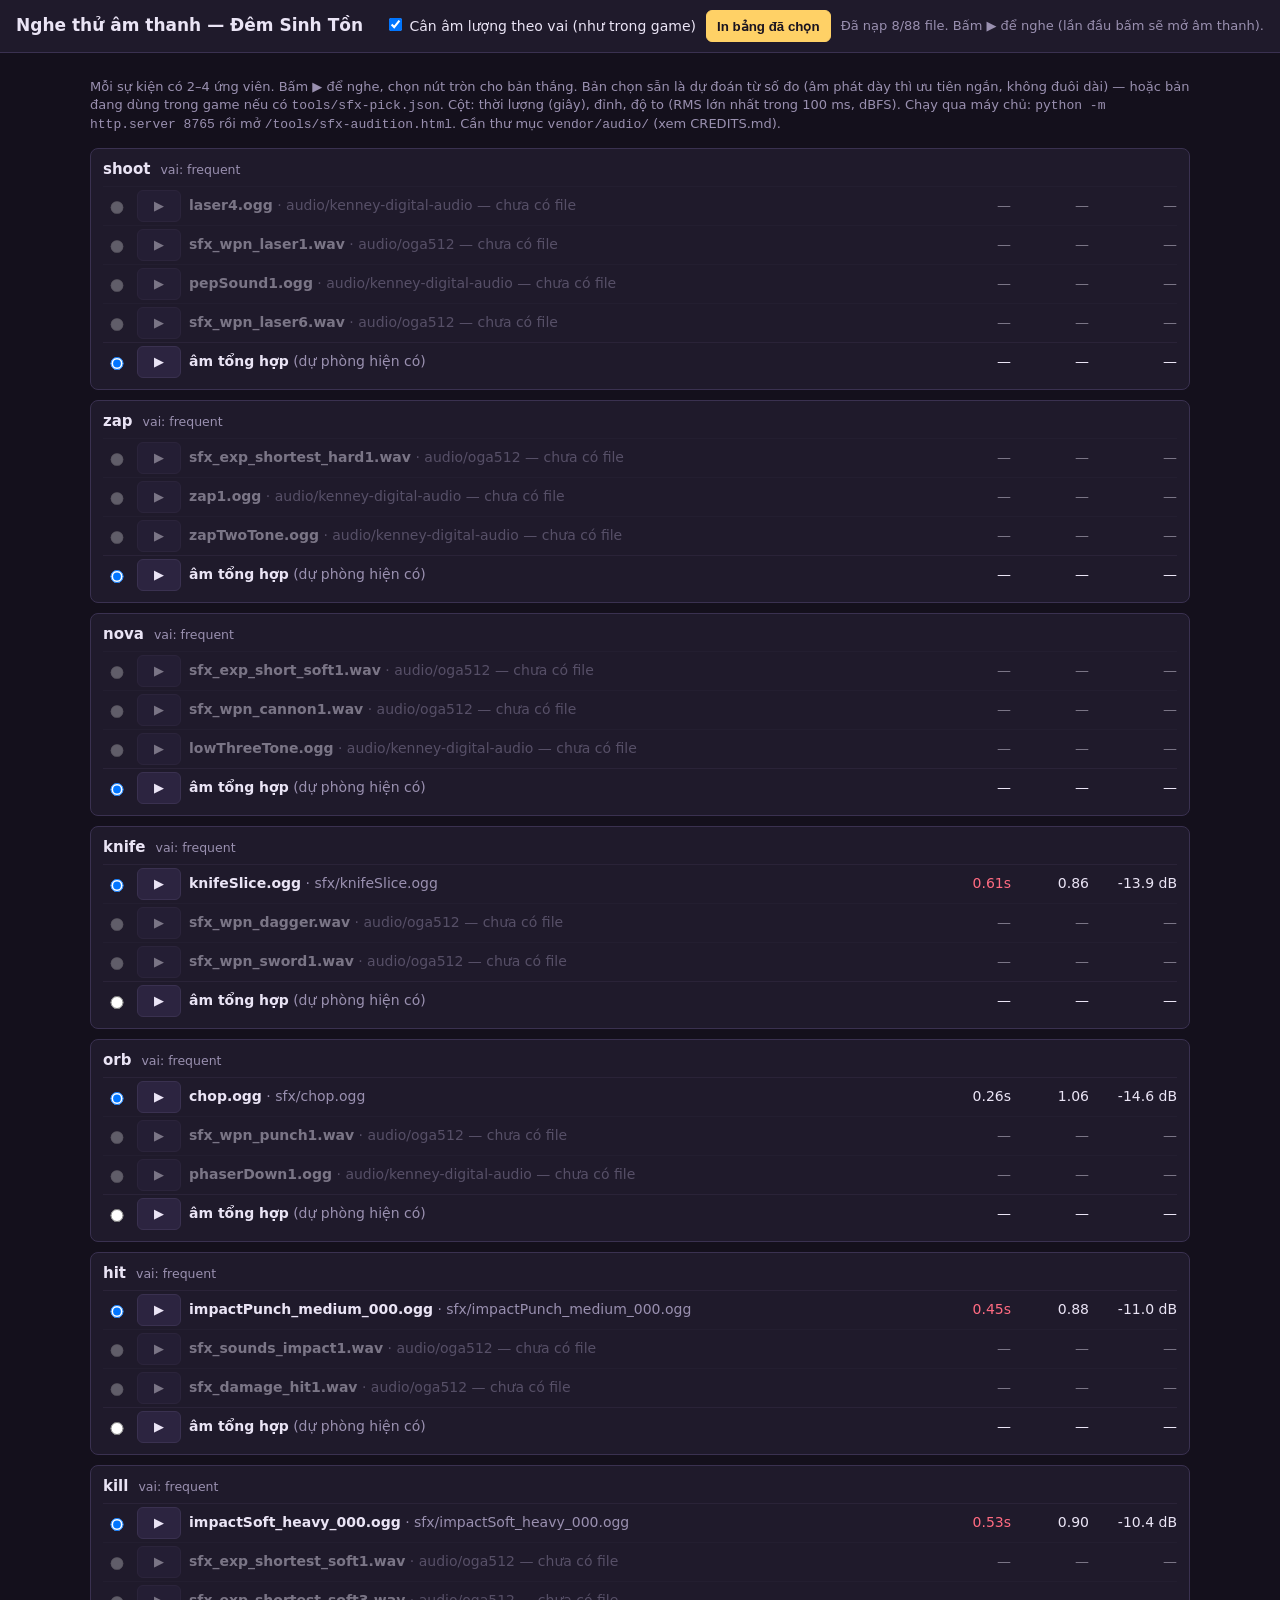
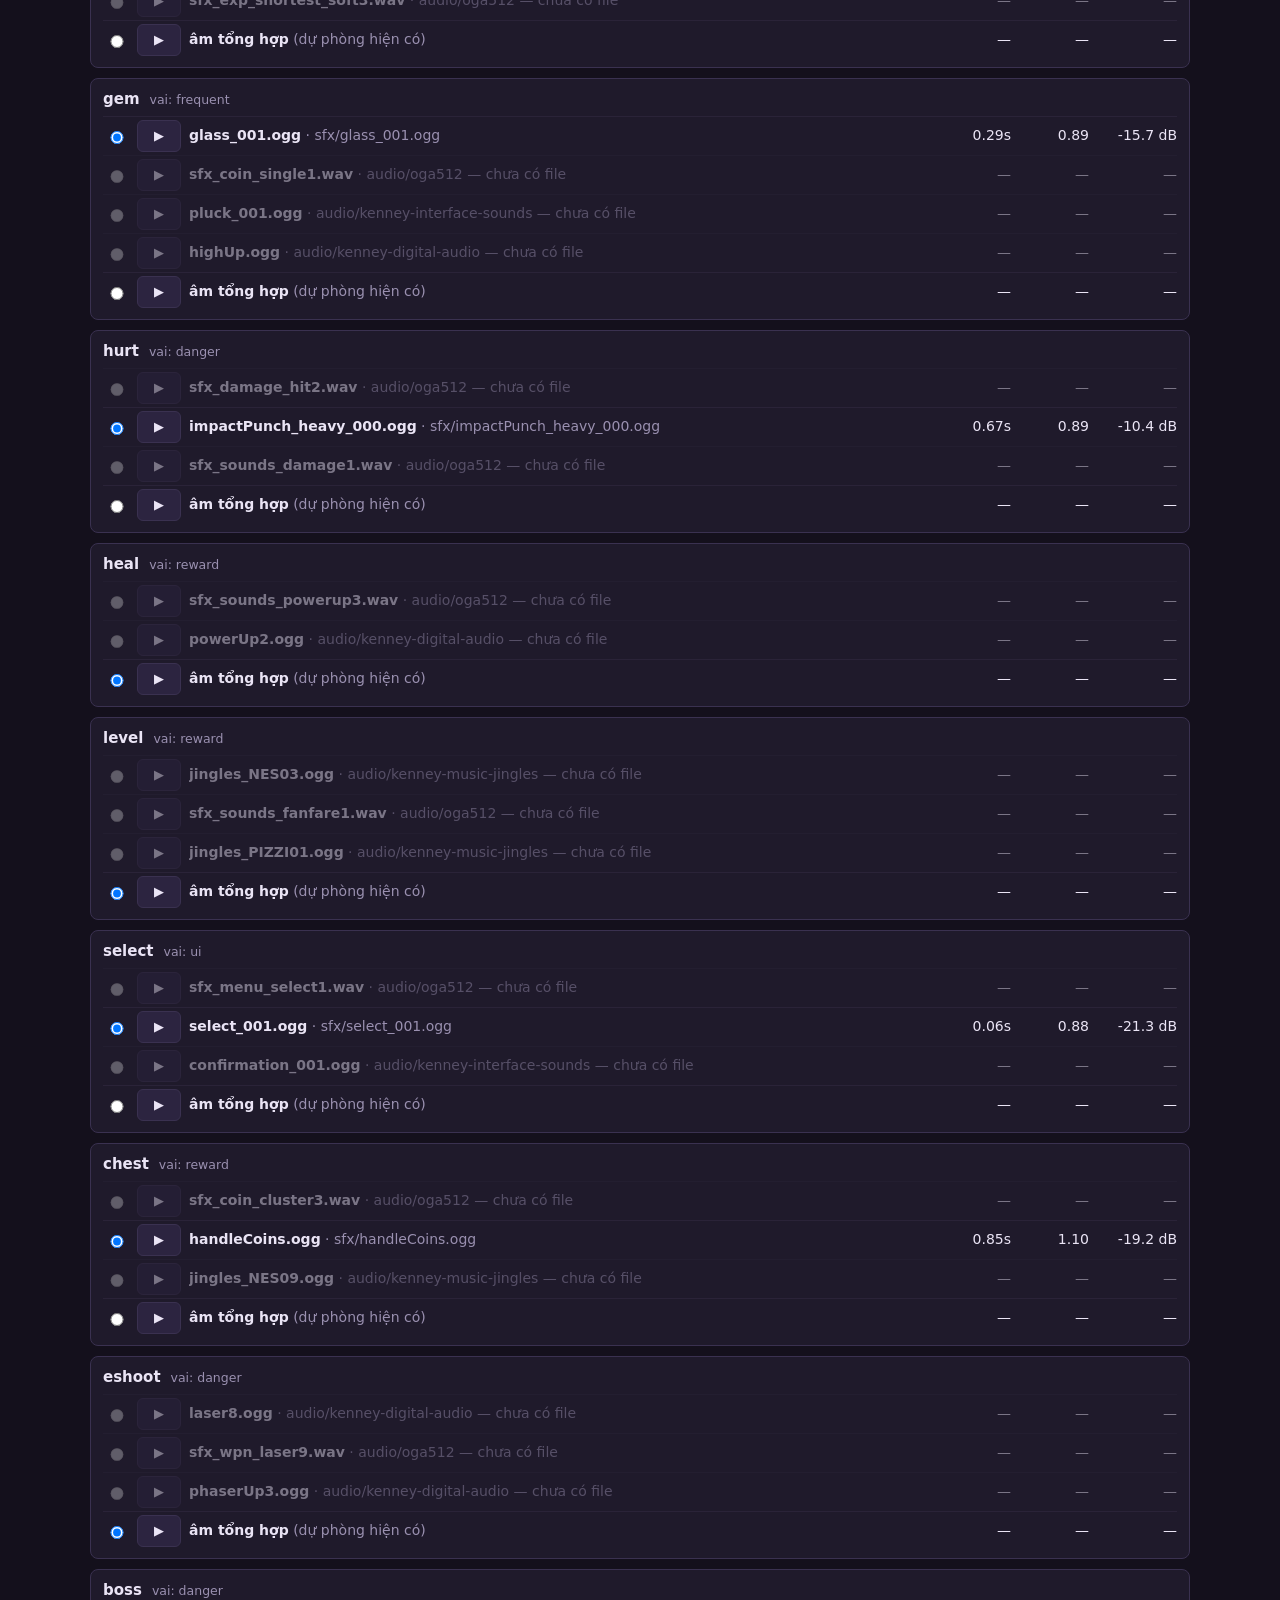
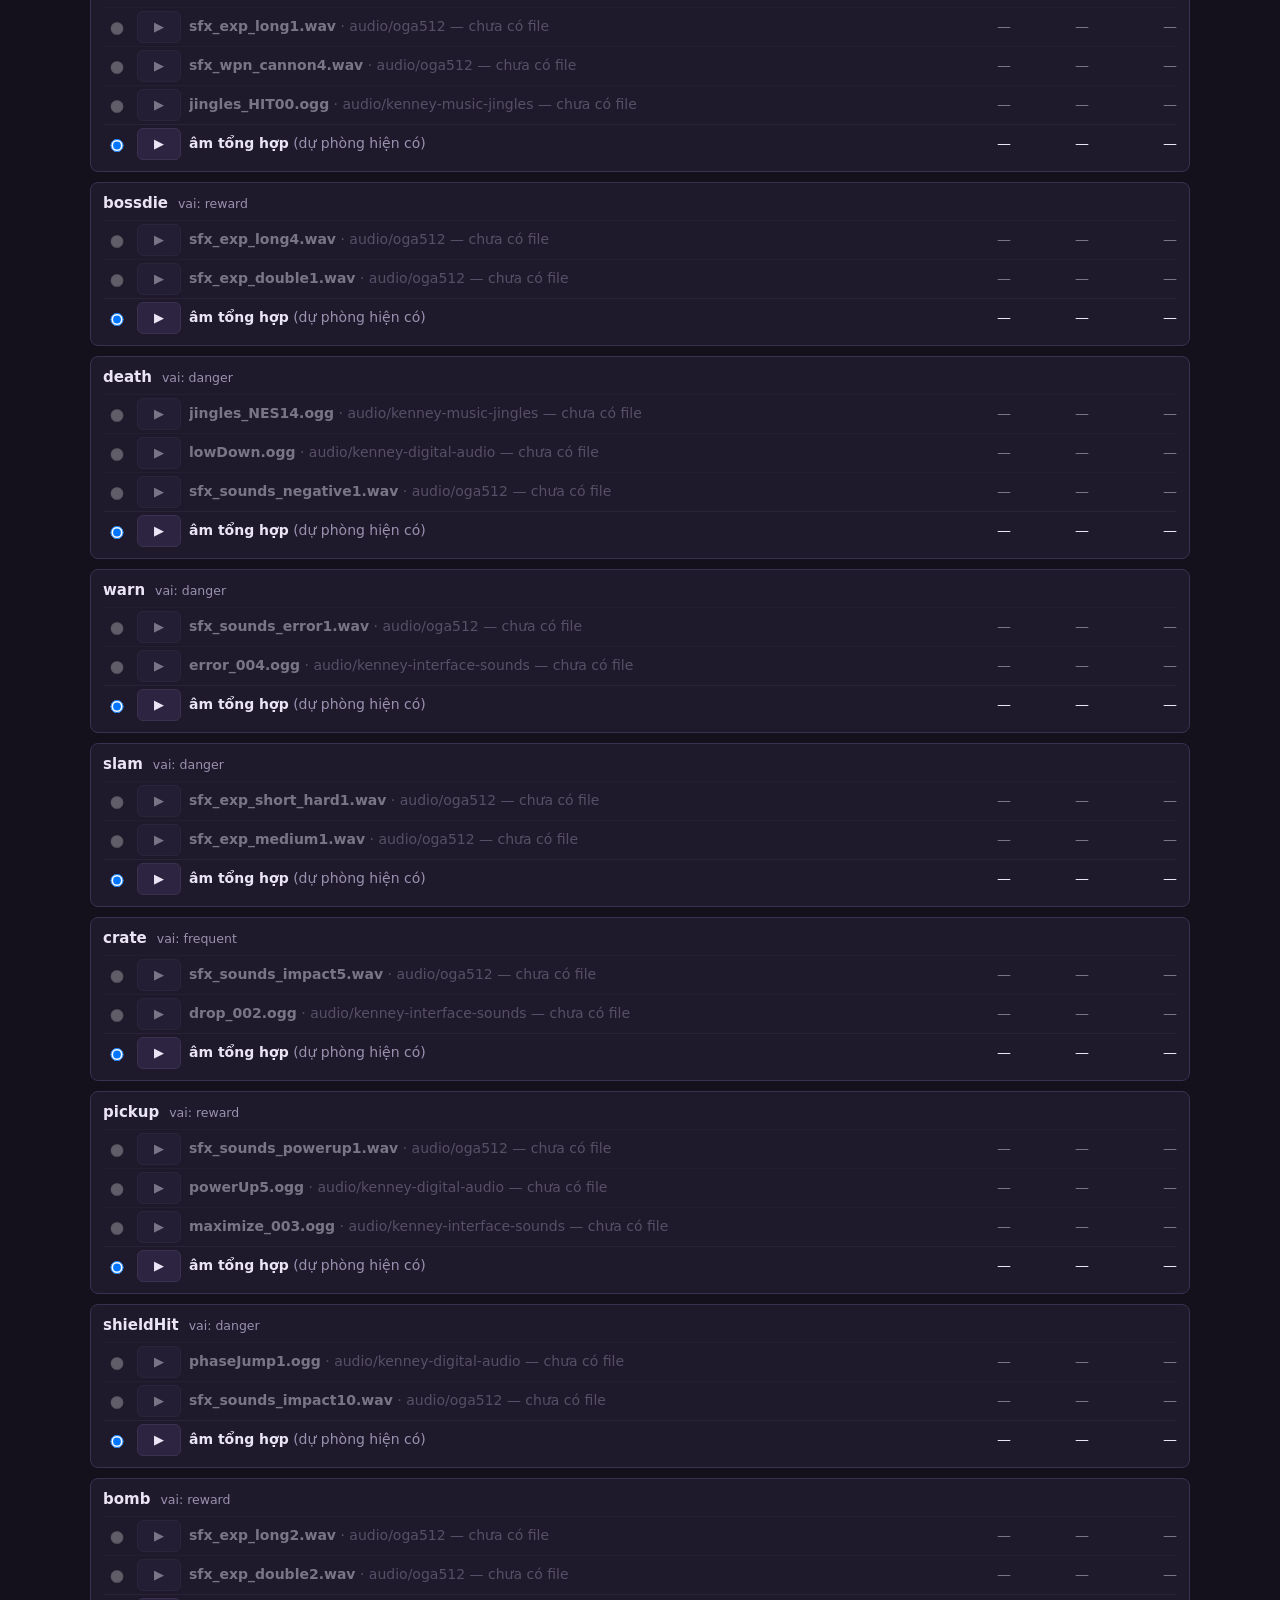
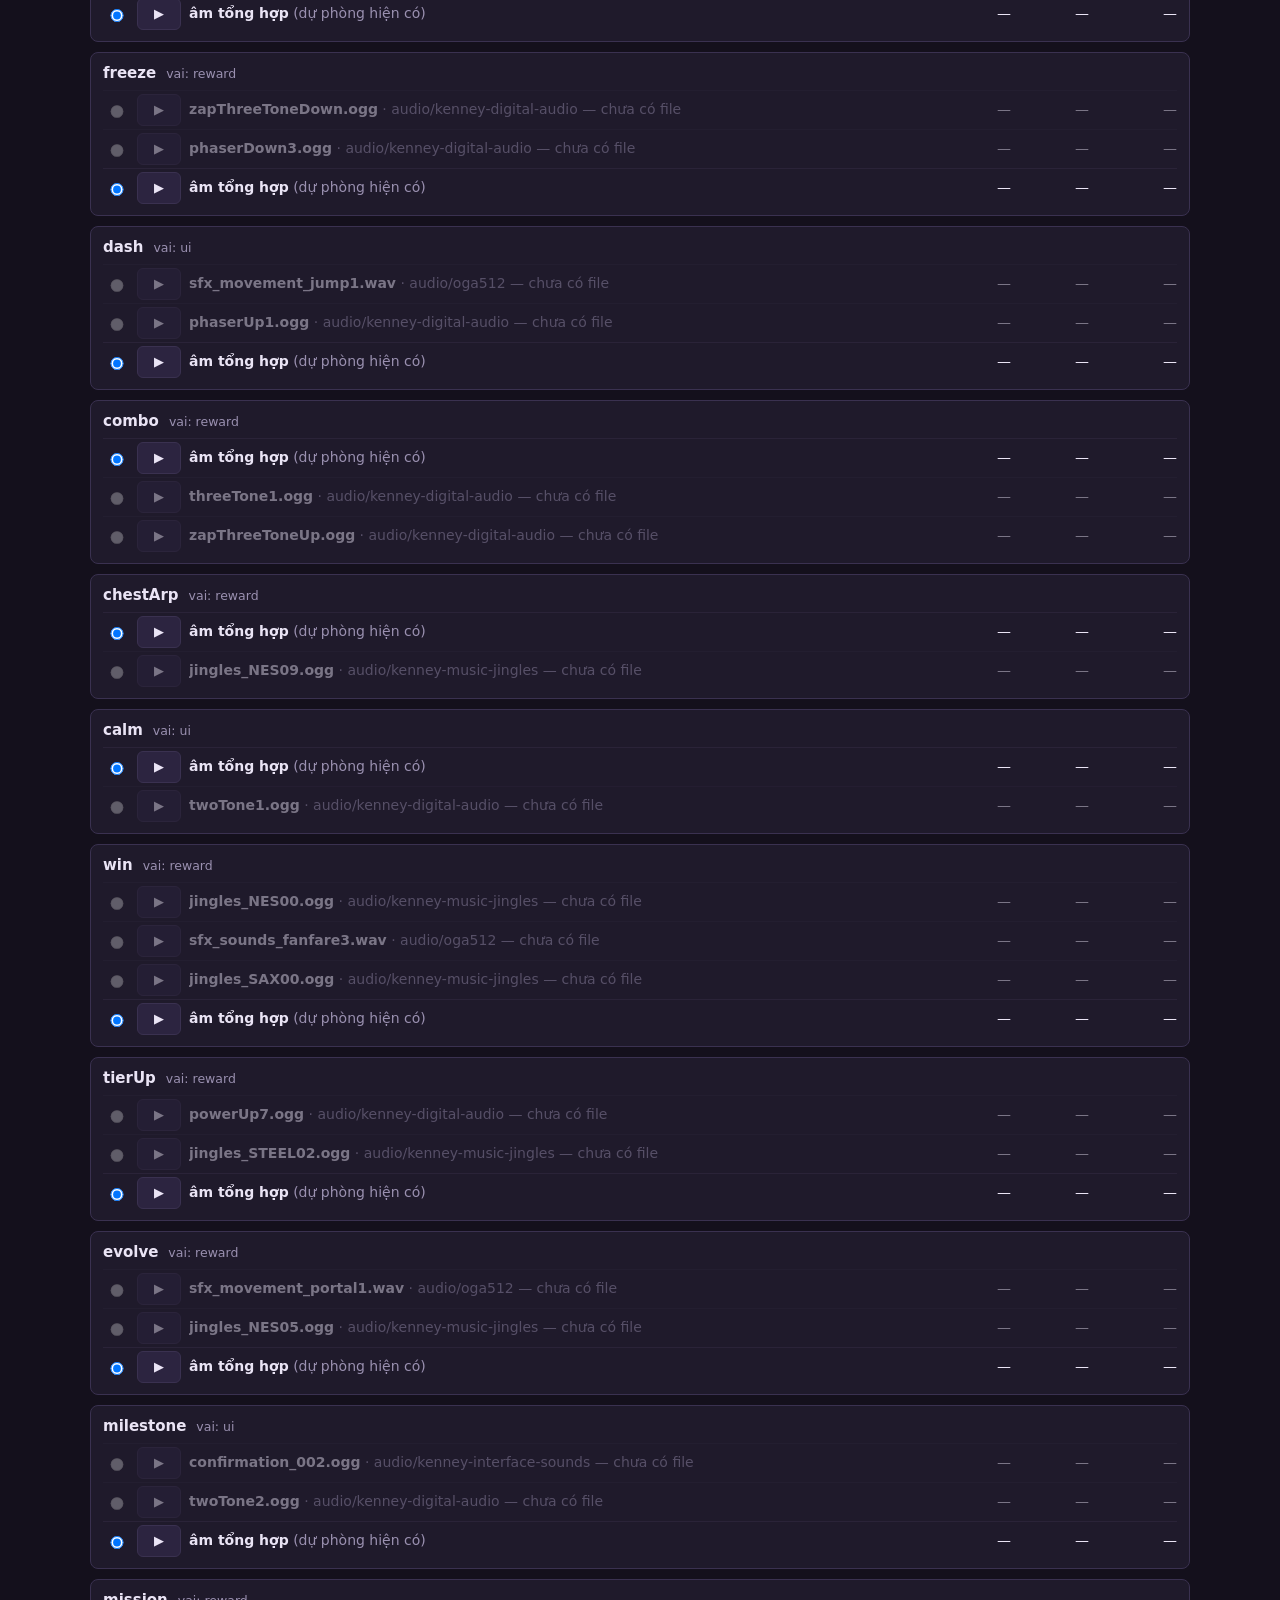
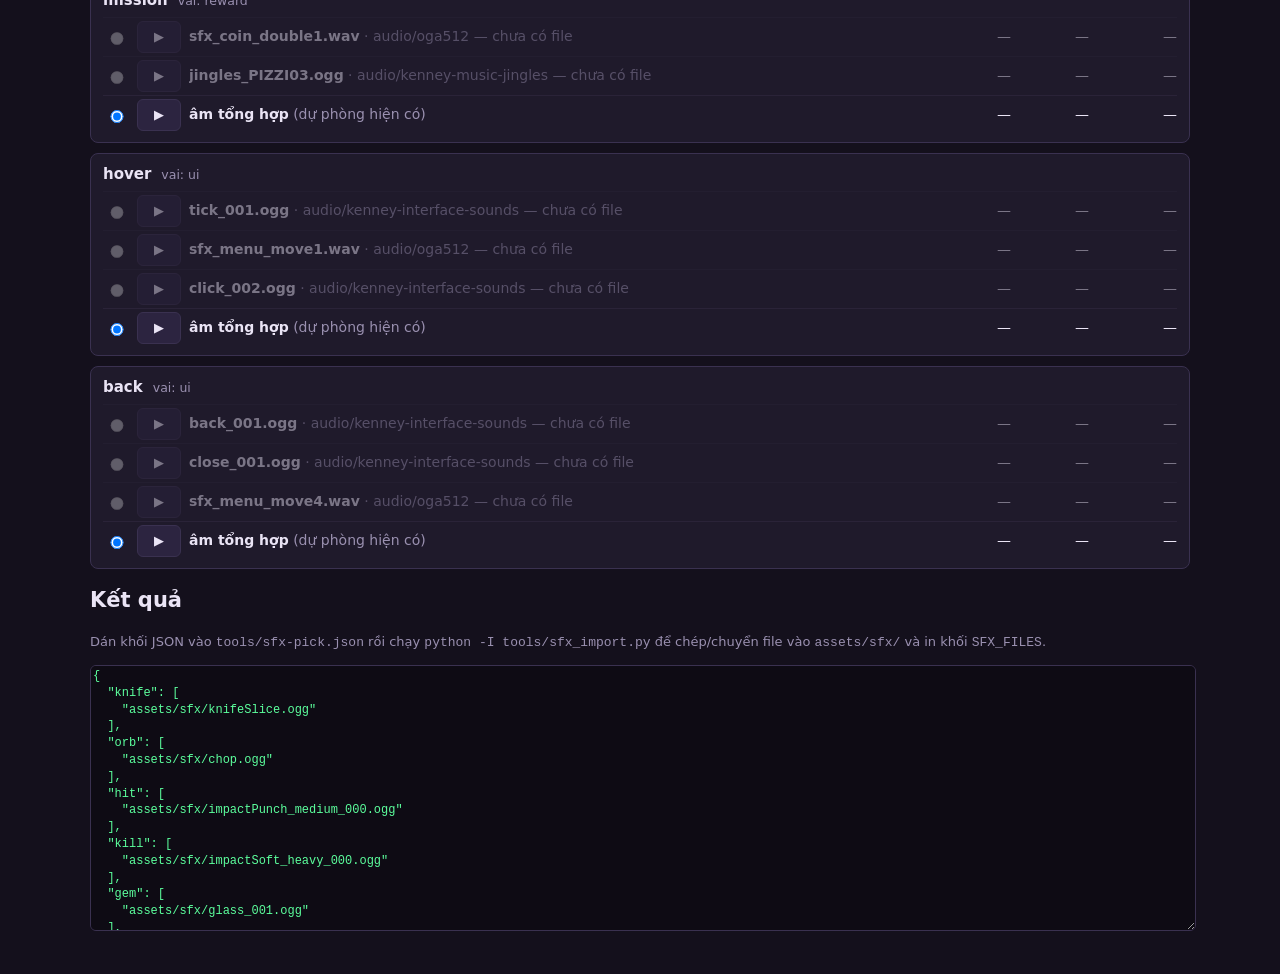
==== tools/sfx-audition.html @ 174a16d8 "V5 Phase 5, 6, 10: CC0 audio & mixing, dedicated enemy variant sprites, playable character skins - P" ====
<!doctype html>
<html lang="vi">
<head>
<meta charset="utf-8">
<meta name="viewport" content="width=device-width, initial-scale=1">
<title>Nghe thử âm thanh</title>
<style>
  :root { --bg: #14101c; --panel: #1f1a2b; --line: #3a3150; --tx: #eae4f5; --dim: #9a90b0; --acc: #ffd166; --ok: #5cff9d; --bad: #ff6b81; }
  body { margin: 0; background: var(--bg); color: var(--tx); font: 14px/1.4 system-ui, sans-serif; }
  header { position: sticky; top: 0; background: var(--panel); border-bottom: 1px solid var(--line); padding: 10px 16px; display: flex; flex-wrap: wrap; gap: 10px; align-items: center; z-index: 2; }
  h1 { font-size: 17px; margin: 0 12px 0 0; }
  main { padding: 12px 16px 40px; max-width: 1100px; margin: 0 auto; }
  .ev { background: var(--panel); border: 1px solid var(--line); border-radius: 8px; margin: 10px 0; padding: 8px 12px; }
  .ev h2 { font-size: 15px; margin: 2px 0 6px; display: flex; gap: 10px; align-items: baseline; }
  .ev h2 small { color: var(--dim); font-weight: normal; }
  .row { display: grid; grid-template-columns: 26px 44px 1fr 70px 70px 80px; gap: 8px; align-items: center; padding: 3px 0; border-top: 1px solid #2a2338; }
  .row.miss { opacity: 0.45; }
  .row .src { overflow: hidden; text-overflow: ellipsis; white-space: nowrap; color: var(--dim); }
  .row .src b { color: var(--tx); font-weight: 600; }
  .num { text-align: right; font-variant-numeric: tabular-nums; }
  .warn { color: var(--bad); }
  button { background: #2c2440; color: var(--tx); border: 1px solid var(--line); border-radius: 6px; padding: 6px 10px; cursor: pointer; min-height: 32px; }
  button:hover { border-color: var(--acc); }
  button.primary { background: var(--acc); color: #1a1420; border-color: var(--acc); font-weight: 600; }
  textarea { width: 100%; height: 260px; background: #0e0b14; color: var(--ok); border: 1px solid var(--line); border-radius: 6px; font: 12px/1.4 monospace; }
  label { cursor: pointer; }
  .hint { color: var(--dim); font-size: 13px; }
  @media (max-width: 700px) { .row { grid-template-columns: 26px 44px 1fr 60px; } .row .hide-sm { display: none; } }
</style>
</head>
<body>
<header>
  <h1>Nghe thử âm thanh — Đêm Sinh Tồn</h1>
  <label><input type="checkbox" id="norm" checked> Cân âm lượng theo vai (như trong game)</label>
  <button class="primary" id="printBtn">In bảng đã chọn</button>
  <span class="hint" id="status">Đang nạp…</span>
</header>
<main>
  <p class="hint">Mỗi sự kiện có 2–4 ứng viên. Bấm ▶ để nghe, chọn nút tròn cho bản thắng. Bản chọn sẵn là dự đoán từ số đo
    (âm phát dày thì ưu tiên ngắn, không đuôi dài) — hoặc bản đang dùng trong game nếu có <code>tools/sfx-pick.json</code>. Cột: thời lượng (giây), đỉnh, độ to (RMS lớn nhất trong 100 ms, dBFS).
    Chạy qua máy chủ: <code>python -m http.server 8765</code> rồi mở <code>/tools/sfx-audition.html</code>. Cần thư mục <code>vendor/audio/</code> (xem CREDITS.md).</p>
  <div id="list"></div>
  <h2>Kết quả</h2>
  <p class="hint">Dán khối JSON vào <code>tools/sfx-pick.json</code> rồi chạy <code>python -I tools/sfx_import.py</code> để chép/chuyển file vào <code>assets/sfx/</code> và in khối <code>SFX_FILES</code>.</p>
  <textarea id="out" readonly></textarea>
</main>
<script>window.G = { state: 'menu' }; function updateMuteBtn() {}</script>
<script src="../js/util.js"></script>
<script src="../js/data.js"></script>
<script src="../js/audio.js"></script>
<script src="sfx-candidates.js"></script>
<script>
'use strict';
const bufs = {}, meta = {}, pick = {};
let ctx = null;
const $ = id => document.getElementById(id);
function audio() {
  if (!ctx) { SFX.muted = false; SFX.init(); SFX.bufs = {}; ctx = SFX.ctx; }
  ctx.resume(); return ctx;
}
// Giải mã bằng một context tạm (chưa cần người dùng bấm) để đo trước
const probe = new (window.OfflineAudioContext || window.webkitOfflineAudioContext)(1, 44100, 44100);
const load = src => fetch('../' + src.split('/').map(encodeURIComponent).join('/')).then(r => { if (!r.ok) throw new Error(r.status); return r.arrayBuffer(); })
  .then(b => new Promise((ok, fail) => probe.decodeAudioData(b, ok, fail)));
const roleGain = (ev, src) => {
  const m = meta[src], A = CFG.audio; if (!m || !$('norm').checked) return 0.7;
  return clamp(dbToGain(A.roleDb[SFX_CANDIDATES[ev].role] - m.rmsDb), A.gainMin, A.gainMax);
};
function play(ev, src) {
  const c = audio();
  if (src === 'synth') { SFX.last = {}; SFX.play(ev); return; }
  const b = bufs[src]; if (!b) return;
  const s = c.createBufferSource(), g = c.createGain(); s.buffer = b; g.gain.value = roleGain(ev, src);
  s.connect(g).connect(SFX.duckBus); s.start();
}
// Dự đoán: ứng viên đầu tiên nạp được; âm dày mà dài hơn 0,45 giây thì lấy bản ngắn nhất
function guess(ev) {
  const D = SFX_CANDIDATES[ev], ok = D.c.filter(s => s === 'synth' || bufs[s]);
  let g = ok[0] || 'synth';
  if (D.role === 'frequent' && g !== 'synth' && meta[g].dur > 0.45) {
    const short = ok.filter(s => s !== 'synth').sort((a, b) => meta[a].dur - meta[b].dur)[0]; if (short) g = short;
  }
  return g;
}
function render() {
  const list = $('list'); list.replaceChildren();
  for (const [ev, D] of Object.entries(SFX_CANDIDATES)) {
    const box = document.createElement('section'); box.className = 'ev';
    box.innerHTML = `<h2>${ev} <small>vai: ${D.role}</small></h2>`;
    for (const src of D.c) {
      const m = meta[src], miss = src !== 'synth' && !bufs[src], row = document.createElement('div');
      row.className = 'row' + (miss ? ' miss' : '');
      const name = src === 'synth' ? '<b>âm tổng hợp</b> (dự phòng hiện có)' : `<b>${src.split('/').pop()}</b> · ${src.split('/').slice(1, 3).join('/')}`;
      const long = m && D.role === 'frequent' && m.dur > 0.45;
      row.innerHTML = `<input type="radio" name="${ev}" ${pick[ev] === src ? 'checked' : ''} ${miss ? 'disabled' : ''} aria-label="Chọn">
        <button aria-label="Nghe">▶</button><span class="src" title="${src}">${name}${miss ? ' — chưa có file' : ''}</span>
        <span class="num ${long ? 'warn' : ''}">${m ? m.dur.toFixed(2) + 's' : '—'}</span><span class="num hide-sm">${m ? m.peak.toFixed(2) : '—'}</span>
        <span class="num hide-sm">${m ? m.rmsDb.toFixed(1) + ' dB' : '—'}</span>`;
      row.querySelector('button').onclick = () => play(ev, src);
      row.querySelector('input').onchange = () => { pick[ev] = src; };
      box.append(row);
    }
    list.append(box);
  }
}
function print() {
  const chosen = {};
  for (const ev of Object.keys(SFX_CANDIDATES)) if (pick[ev] && pick[ev] !== 'synth') chosen[ev] = [pick[ev]];
  const snippet = Object.entries(chosen).map(([ev, l]) => `  ${ev}: { files: [${l.map(s => `'${sfxGameName(s)}${/\.wav$/i.test(s) ? '.wav' : ''}'`).join(', ')}], role: '${SFX_CANDIDATES[ev].role}' },`).join('\n');
  $('out').value = JSON.stringify(chosen, null, 2) + '\n\n/* khối SFX_FILES tương ứng (sfx_import.py in bản đầy đủ) */\n' + snippet;
  return chosen;
}
$('printBtn').onclick = print;
$('norm').onchange = () => {};
(async () => {
  const all = [...new Set(Object.values(SFX_CANDIDATES).flatMap(d => d.c))].filter(s => s !== 'synth');
  let n = 0;
  await Promise.all(all.map(src => load(src).then(b => { bufs[src] = b; meta[src] = measureBufs([b]); n++; }).catch(() => {})));
  // chọn sẵn: bản đang dùng (tools/sfx-pick.json) nếu có, không thì dự đoán từ số đo
  let saved = {}; try { saved = await (await fetch('sfx-pick.json', { cache: 'no-store' })).json(); } catch (e) {}
  for (const ev of Object.keys(SFX_CANDIDATES)) {
    const s0 = saved[ev] && saved[ev][0];
    pick[ev] = s0 && SFX_CANDIDATES[ev].c.includes(s0) && bufs[s0] ? s0 : saved[ev] ? guess(ev) : (Object.keys(saved).length ? 'synth' : guess(ev));
  }
  render(); print();
  $('status').textContent = `Đã nạp ${n}/${all.length} file. Bấm ▶ để nghe (lần đầu bấm sẽ mở âm thanh).`;
  window.__audition = { bufs, meta, pick, print };
})();
</script>
</body>
</html>
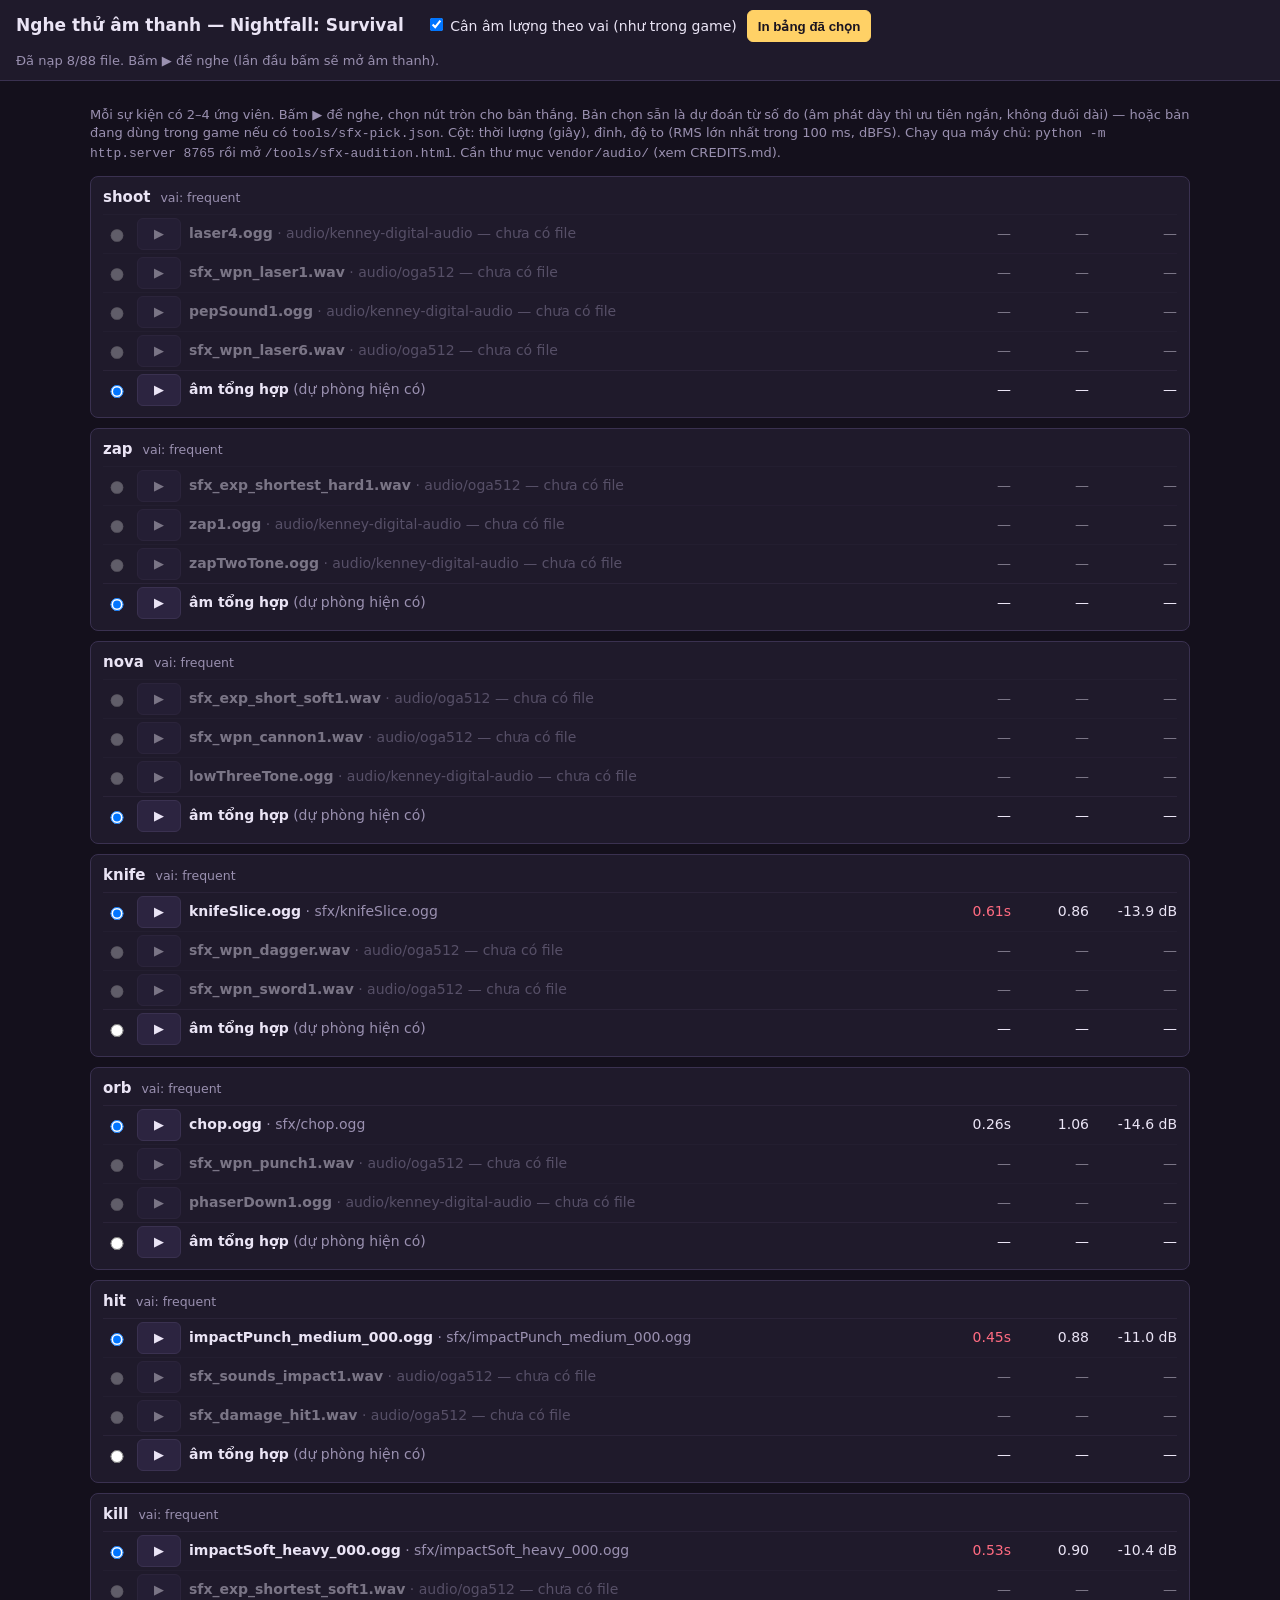
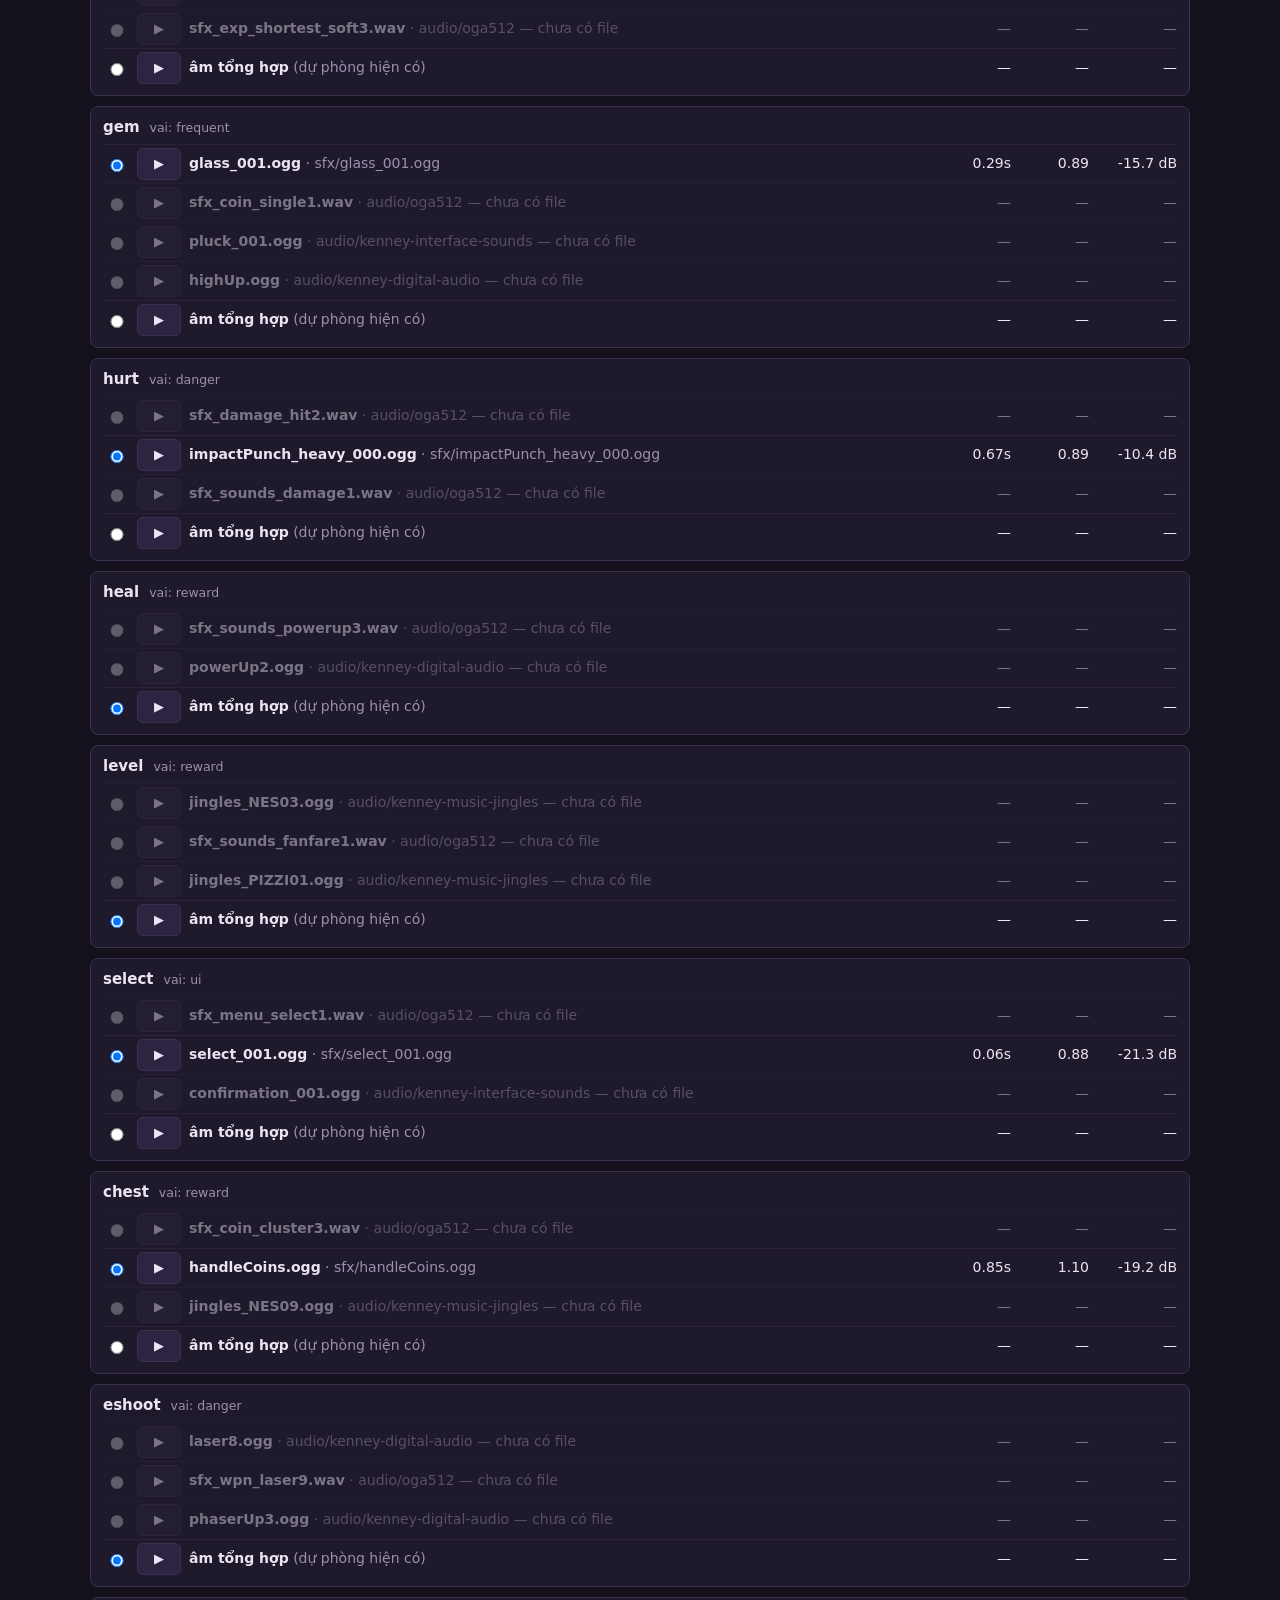
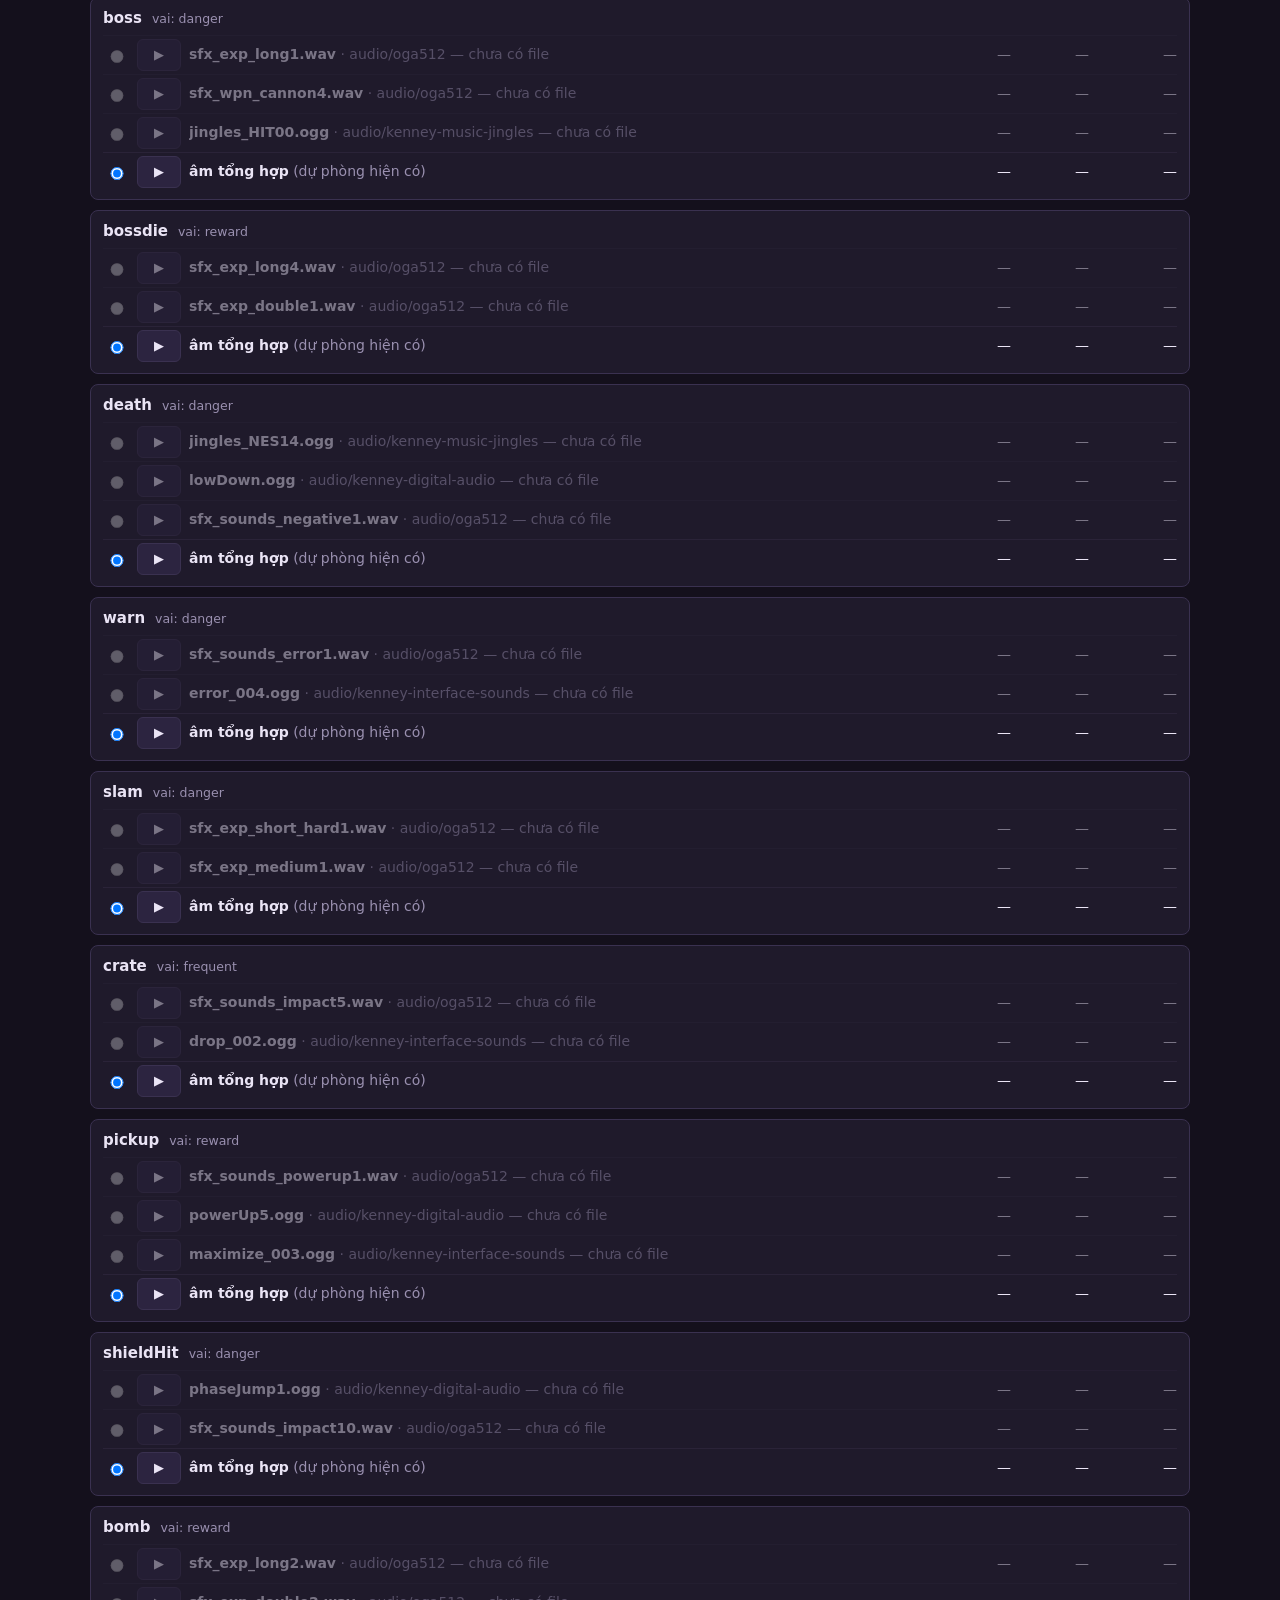
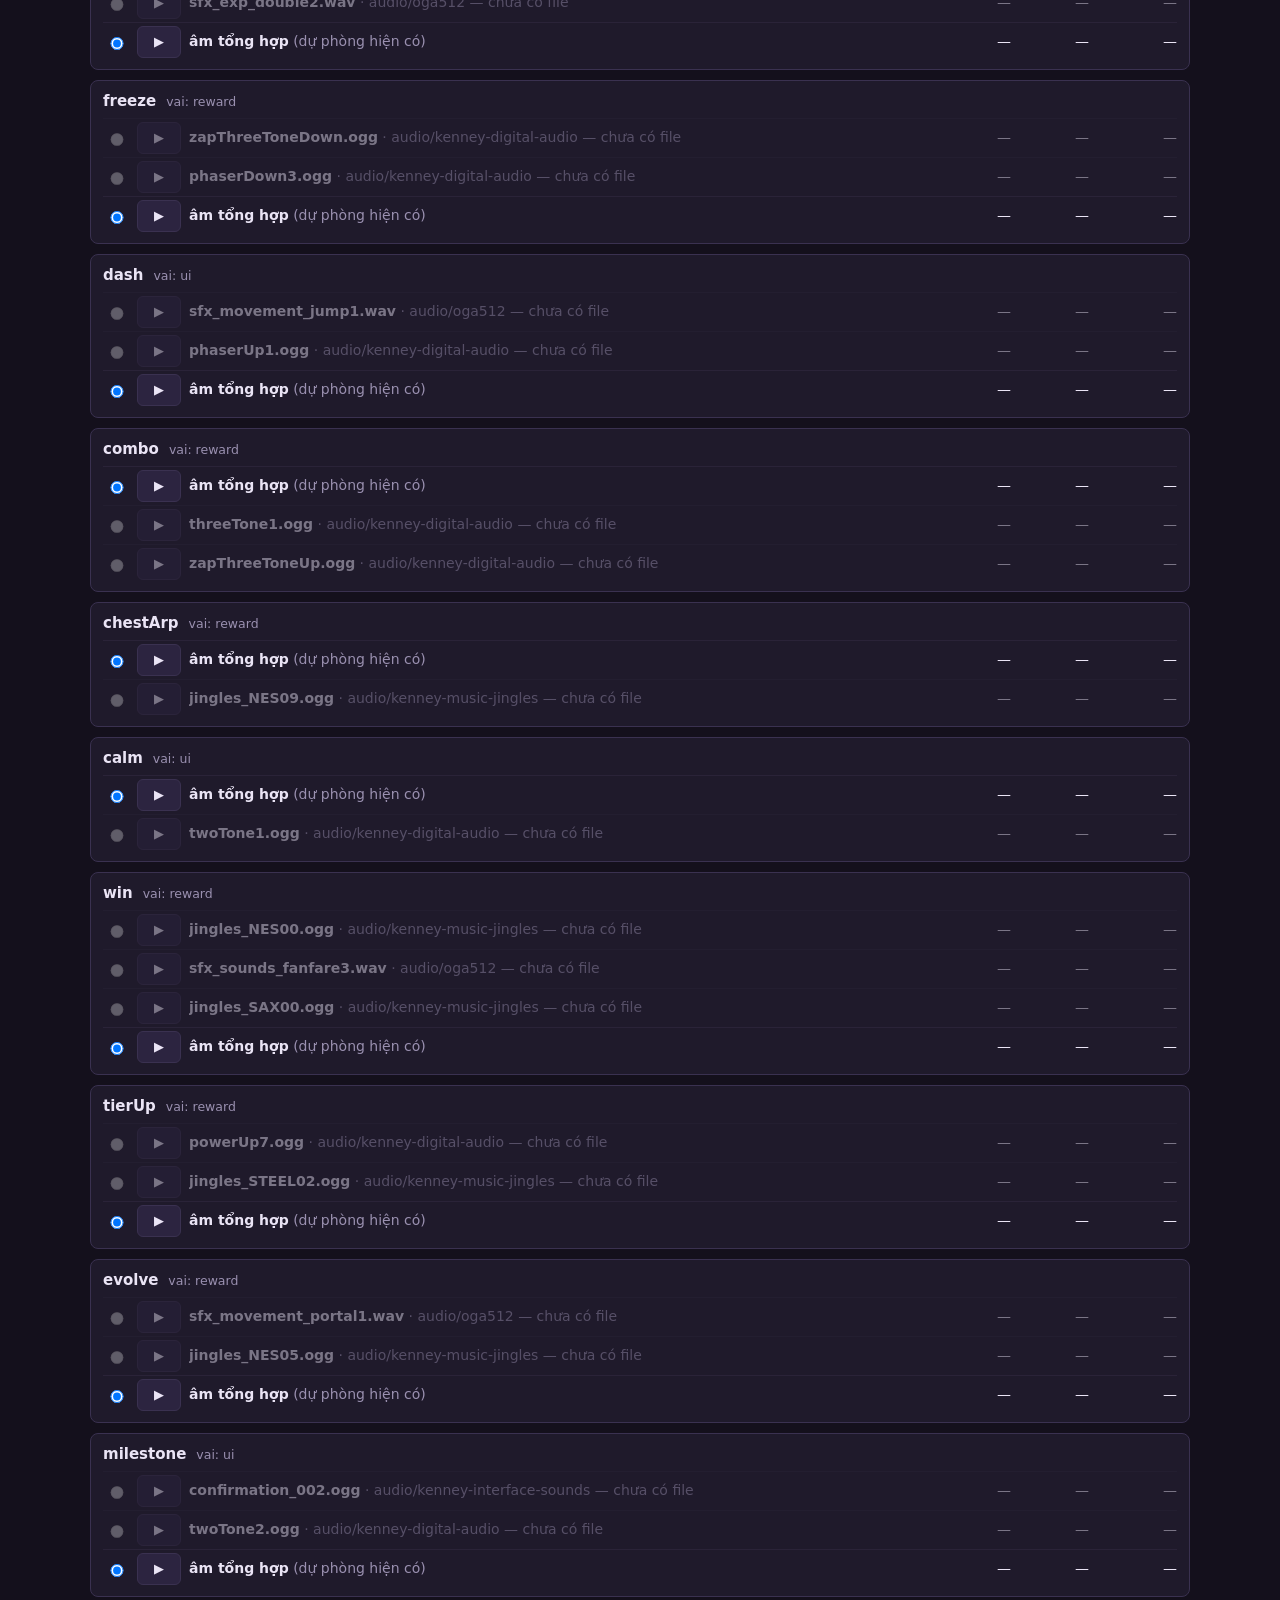
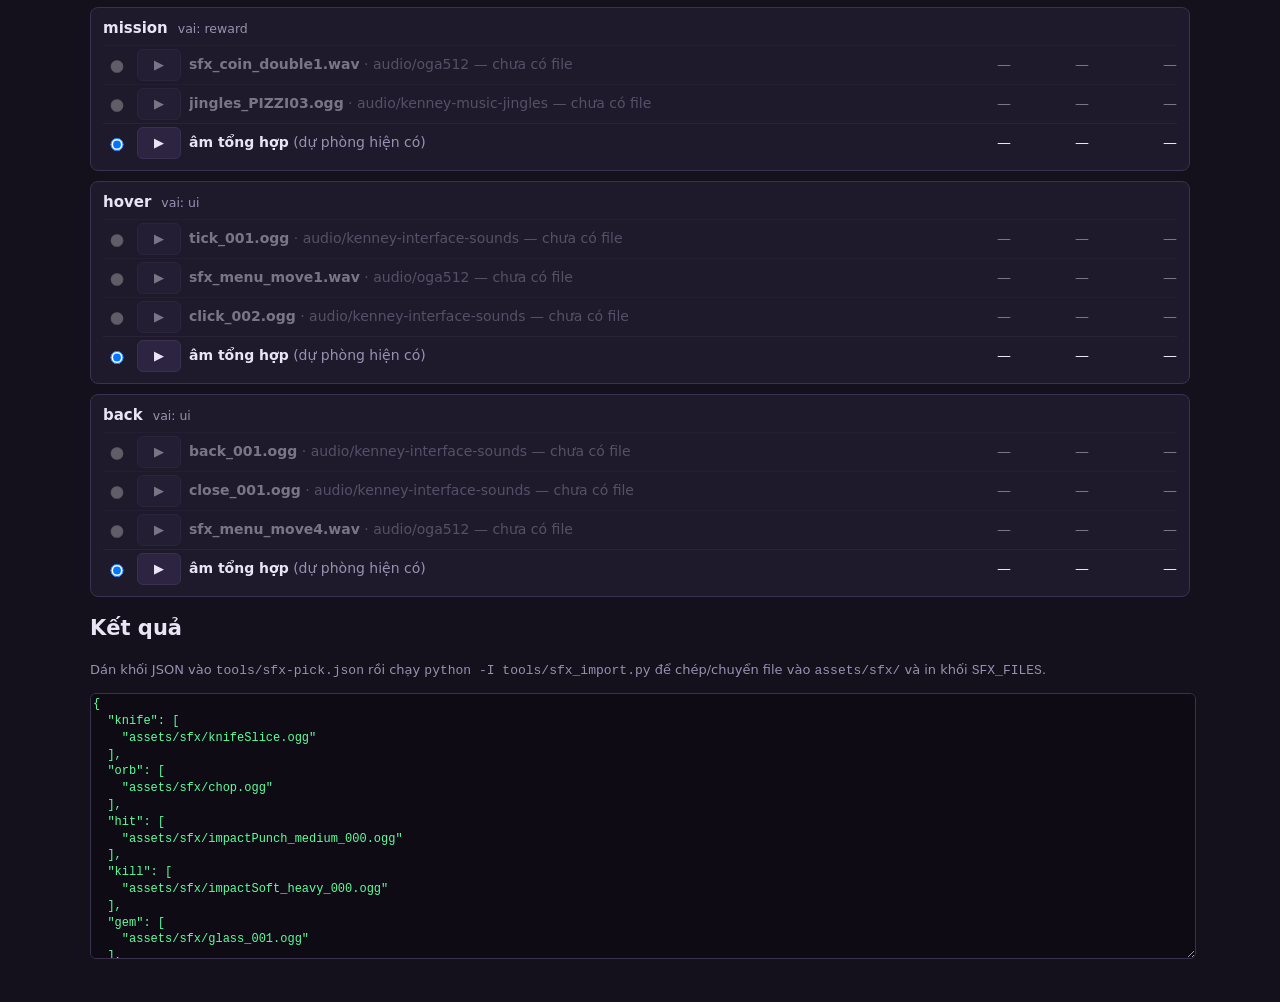
==== commit 49939ece: "QA C1–C3 + rename to Nightfall: Survival, prepare for Vercel deployment - C1 safety net: error overl" ====
--- a/tools/sfx-audition.html
+++ b/tools/sfx-audition.html
@@ -1,131 +1,131 @@
-<!doctype html>
-<html lang="vi">
-<head>
-<meta charset="utf-8">
-<meta name="viewport" content="width=device-width, initial-scale=1">
-<title>Nghe thử âm thanh</title>
-<style>
-  :root { --bg: #14101c; --panel: #1f1a2b; --line: #3a3150; --tx: #eae4f5; --dim: #9a90b0; --acc: #ffd166; --ok: #5cff9d; --bad: #ff6b81; }
-  body { margin: 0; background: var(--bg); color: var(--tx); font: 14px/1.4 system-ui, sans-serif; }
-  header { position: sticky; top: 0; background: var(--panel); border-bottom: 1px solid var(--line); padding: 10px 16px; display: flex; flex-wrap: wrap; gap: 10px; align-items: center; z-index: 2; }
-  h1 { font-size: 17px; margin: 0 12px 0 0; }
-  main { padding: 12px 16px 40px; max-width: 1100px; margin: 0 auto; }
-  .ev { background: var(--panel); border: 1px solid var(--line); border-radius: 8px; margin: 10px 0; padding: 8px 12px; }
-  .ev h2 { font-size: 15px; margin: 2px 0 6px; display: flex; gap: 10px; align-items: baseline; }
-  .ev h2 small { color: var(--dim); font-weight: normal; }
-  .row { display: grid; grid-template-columns: 26px 44px 1fr 70px 70px 80px; gap: 8px; align-items: center; padding: 3px 0; border-top: 1px solid #2a2338; }
-  .row.miss { opacity: 0.45; }
-  .row .src { overflow: hidden; text-overflow: ellipsis; white-space: nowrap; color: var(--dim); }
-  .row .src b { color: var(--tx); font-weight: 600; }
-  .num { text-align: right; font-variant-numeric: tabular-nums; }
-  .warn { color: var(--bad); }
-  button { background: #2c2440; color: var(--tx); border: 1px solid var(--line); border-radius: 6px; padding: 6px 10px; cursor: pointer; min-height: 32px; }
-  button:hover { border-color: var(--acc); }
-  button.primary { background: var(--acc); color: #1a1420; border-color: var(--acc); font-weight: 600; }
-  textarea { width: 100%; height: 260px; background: #0e0b14; color: var(--ok); border: 1px solid var(--line); border-radius: 6px; font: 12px/1.4 monospace; }
-  label { cursor: pointer; }
-  .hint { color: var(--dim); font-size: 13px; }
-  @media (max-width: 700px) { .row { grid-template-columns: 26px 44px 1fr 60px; } .row .hide-sm { display: none; } }
-</style>
-</head>
-<body>
-<header>
-  <h1>Nghe thử âm thanh — Đêm Sinh Tồn</h1>
-  <label><input type="checkbox" id="norm" checked> Cân âm lượng theo vai (như trong game)</label>
-  <button class="primary" id="printBtn">In bảng đã chọn</button>
-  <span class="hint" id="status">Đang nạp…</span>
-</header>
-<main>
-  <p class="hint">Mỗi sự kiện có 2–4 ứng viên. Bấm ▶ để nghe, chọn nút tròn cho bản thắng. Bản chọn sẵn là dự đoán từ số đo
-    (âm phát dày thì ưu tiên ngắn, không đuôi dài) — hoặc bản đang dùng trong game nếu có <code>tools/sfx-pick.json</code>. Cột: thời lượng (giây), đỉnh, độ to (RMS lớn nhất trong 100 ms, dBFS).
-    Chạy qua máy chủ: <code>python -m http.server 8765</code> rồi mở <code>/tools/sfx-audition.html</code>. Cần thư mục <code>vendor/audio/</code> (xem CREDITS.md).</p>
-  <div id="list"></div>
-  <h2>Kết quả</h2>
-  <p class="hint">Dán khối JSON vào <code>tools/sfx-pick.json</code> rồi chạy <code>python -I tools/sfx_import.py</code> để chép/chuyển file vào <code>assets/sfx/</code> và in khối <code>SFX_FILES</code>.</p>
-  <textarea id="out" readonly></textarea>
-</main>
-<script>window.G = { state: 'menu' }; function updateMuteBtn() {}</script>
-<script src="../js/util.js"></script>
-<script src="../js/data.js"></script>
-<script src="../js/audio.js"></script>
-<script src="sfx-candidates.js"></script>
-<script>
-'use strict';
-const bufs = {}, meta = {}, pick = {};
-let ctx = null;
-const $ = id => document.getElementById(id);
-function audio() {
-  if (!ctx) { SFX.muted = false; SFX.init(); SFX.bufs = {}; ctx = SFX.ctx; }
-  ctx.resume(); return ctx;
-}
-// Giải mã bằng một context tạm (chưa cần người dùng bấm) để đo trước
-const probe = new (window.OfflineAudioContext || window.webkitOfflineAudioContext)(1, 44100, 44100);
-const load = src => fetch('../' + src.split('/').map(encodeURIComponent).join('/')).then(r => { if (!r.ok) throw new Error(r.status); return r.arrayBuffer(); })
-  .then(b => new Promise((ok, fail) => probe.decodeAudioData(b, ok, fail)));
-const roleGain = (ev, src) => {
-  const m = meta[src], A = CFG.audio; if (!m || !$('norm').checked) return 0.7;
-  return clamp(dbToGain(A.roleDb[SFX_CANDIDATES[ev].role] - m.rmsDb), A.gainMin, A.gainMax);
-};
-function play(ev, src) {
-  const c = audio();
-  if (src === 'synth') { SFX.last = {}; SFX.play(ev); return; }
-  const b = bufs[src]; if (!b) return;
-  const s = c.createBufferSource(), g = c.createGain(); s.buffer = b; g.gain.value = roleGain(ev, src);
-  s.connect(g).connect(SFX.duckBus); s.start();
-}
-// Dự đoán: ứng viên đầu tiên nạp được; âm dày mà dài hơn 0,45 giây thì lấy bản ngắn nhất
-function guess(ev) {
-  const D = SFX_CANDIDATES[ev], ok = D.c.filter(s => s === 'synth' || bufs[s]);
-  let g = ok[0] || 'synth';
-  if (D.role === 'frequent' && g !== 'synth' && meta[g].dur > 0.45) {
-    const short = ok.filter(s => s !== 'synth').sort((a, b) => meta[a].dur - meta[b].dur)[0]; if (short) g = short;
-  }
-  return g;
-}
-function render() {
-  const list = $('list'); list.replaceChildren();
-  for (const [ev, D] of Object.entries(SFX_CANDIDATES)) {
-    const box = document.createElement('section'); box.className = 'ev';
-    box.innerHTML = `<h2>${ev} <small>vai: ${D.role}</small></h2>`;
-    for (const src of D.c) {
-      const m = meta[src], miss = src !== 'synth' && !bufs[src], row = document.createElement('div');
-      row.className = 'row' + (miss ? ' miss' : '');
-      const name = src === 'synth' ? '<b>âm tổng hợp</b> (dự phòng hiện có)' : `<b>${src.split('/').pop()}</b> · ${src.split('/').slice(1, 3).join('/')}`;
-      const long = m && D.role === 'frequent' && m.dur > 0.45;
-      row.innerHTML = `<input type="radio" name="${ev}" ${pick[ev] === src ? 'checked' : ''} ${miss ? 'disabled' : ''} aria-label="Chọn">
-        <button aria-label="Nghe">▶</button><span class="src" title="${src}">${name}${miss ? ' — chưa có file' : ''}</span>
-        <span class="num ${long ? 'warn' : ''}">${m ? m.dur.toFixed(2) + 's' : '—'}</span><span class="num hide-sm">${m ? m.peak.toFixed(2) : '—'}</span>
-        <span class="num hide-sm">${m ? m.rmsDb.toFixed(1) + ' dB' : '—'}</span>`;
-      row.querySelector('button').onclick = () => play(ev, src);
-      row.querySelector('input').onchange = () => { pick[ev] = src; };
-      box.append(row);
-    }
-    list.append(box);
-  }
-}
-function print() {
-  const chosen = {};
-  for (const ev of Object.keys(SFX_CANDIDATES)) if (pick[ev] && pick[ev] !== 'synth') chosen[ev] = [pick[ev]];
-  const snippet = Object.entries(chosen).map(([ev, l]) => `  ${ev}: { files: [${l.map(s => `'${sfxGameName(s)}${/\.wav$/i.test(s) ? '.wav' : ''}'`).join(', ')}], role: '${SFX_CANDIDATES[ev].role}' },`).join('\n');
-  $('out').value = JSON.stringify(chosen, null, 2) + '\n\n/* khối SFX_FILES tương ứng (sfx_import.py in bản đầy đủ) */\n' + snippet;
-  return chosen;
-}
-$('printBtn').onclick = print;
-$('norm').onchange = () => {};
-(async () => {
-  const all = [...new Set(Object.values(SFX_CANDIDATES).flatMap(d => d.c))].filter(s => s !== 'synth');
-  let n = 0;
-  await Promise.all(all.map(src => load(src).then(b => { bufs[src] = b; meta[src] = measureBufs([b]); n++; }).catch(() => {})));
-  // chọn sẵn: bản đang dùng (tools/sfx-pick.json) nếu có, không thì dự đoán từ số đo
-  let saved = {}; try { saved = await (await fetch('sfx-pick.json', { cache: 'no-store' })).json(); } catch (e) {}
-  for (const ev of Object.keys(SFX_CANDIDATES)) {
-    const s0 = saved[ev] && saved[ev][0];
-    pick[ev] = s0 && SFX_CANDIDATES[ev].c.includes(s0) && bufs[s0] ? s0 : saved[ev] ? guess(ev) : (Object.keys(saved).length ? 'synth' : guess(ev));
-  }
-  render(); print();
-  $('status').textContent = `Đã nạp ${n}/${all.length} file. Bấm ▶ để nghe (lần đầu bấm sẽ mở âm thanh).`;
-  window.__audition = { bufs, meta, pick, print };
-})();
-</script>
-</body>
-</html>
+<!doctype html>
+<html lang="vi">
+<head>
+<meta charset="utf-8">
+<meta name="viewport" content="width=device-width, initial-scale=1">
+<title>Nghe thử âm thanh</title>
+<style>
+  :root { --bg: #14101c; --panel: #1f1a2b; --line: #3a3150; --tx: #eae4f5; --dim: #9a90b0; --acc: #ffd166; --ok: #5cff9d; --bad: #ff6b81; }
+  body { margin: 0; background: var(--bg); color: var(--tx); font: 14px/1.4 system-ui, sans-serif; }
+  header { position: sticky; top: 0; background: var(--panel); border-bottom: 1px solid var(--line); padding: 10px 16px; display: flex; flex-wrap: wrap; gap: 10px; align-items: center; z-index: 2; }
+  h1 { font-size: 17px; margin: 0 12px 0 0; }
+  main { padding: 12px 16px 40px; max-width: 1100px; margin: 0 auto; }
+  .ev { background: var(--panel); border: 1px solid var(--line); border-radius: 8px; margin: 10px 0; padding: 8px 12px; }
+  .ev h2 { font-size: 15px; margin: 2px 0 6px; display: flex; gap: 10px; align-items: baseline; }
+  .ev h2 small { color: var(--dim); font-weight: normal; }
+  .row { display: grid; grid-template-columns: 26px 44px 1fr 70px 70px 80px; gap: 8px; align-items: center; padding: 3px 0; border-top: 1px solid #2a2338; }
+  .row.miss { opacity: 0.45; }
+  .row .src { overflow: hidden; text-overflow: ellipsis; white-space: nowrap; color: var(--dim); }
+  .row .src b { color: var(--tx); font-weight: 600; }
+  .num { text-align: right; font-variant-numeric: tabular-nums; }
+  .warn { color: var(--bad); }
+  button { background: #2c2440; color: var(--tx); border: 1px solid var(--line); border-radius: 6px; padding: 6px 10px; cursor: pointer; min-height: 32px; }
+  button:hover { border-color: var(--acc); }
+  button.primary { background: var(--acc); color: #1a1420; border-color: var(--acc); font-weight: 600; }
+  textarea { width: 100%; height: 260px; background: #0e0b14; color: var(--ok); border: 1px solid var(--line); border-radius: 6px; font: 12px/1.4 monospace; }
+  label { cursor: pointer; }
+  .hint { color: var(--dim); font-size: 13px; }
+  @media (max-width: 700px) { .row { grid-template-columns: 26px 44px 1fr 60px; } .row .hide-sm { display: none; } }
+</style>
+</head>
+<body>
+<header>
+  <h1>Nghe thử âm thanh — Nightfall: Survival</h1>
+  <label><input type="checkbox" id="norm" checked> Cân âm lượng theo vai (như trong game)</label>
+  <button class="primary" id="printBtn">In bảng đã chọn</button>
+  <span class="hint" id="status">Đang nạp…</span>
+</header>
+<main>
+  <p class="hint">Mỗi sự kiện có 2–4 ứng viên. Bấm ▶ để nghe, chọn nút tròn cho bản thắng. Bản chọn sẵn là dự đoán từ số đo
+    (âm phát dày thì ưu tiên ngắn, không đuôi dài) — hoặc bản đang dùng trong game nếu có <code>tools/sfx-pick.json</code>. Cột: thời lượng (giây), đỉnh, độ to (RMS lớn nhất trong 100 ms, dBFS).
+    Chạy qua máy chủ: <code>python -m http.server 8765</code> rồi mở <code>/tools/sfx-audition.html</code>. Cần thư mục <code>vendor/audio/</code> (xem CREDITS.md).</p>
+  <div id="list"></div>
+  <h2>Kết quả</h2>
+  <p class="hint">Dán khối JSON vào <code>tools/sfx-pick.json</code> rồi chạy <code>python -I tools/sfx_import.py</code> để chép/chuyển file vào <code>assets/sfx/</code> và in khối <code>SFX_FILES</code>.</p>
+  <textarea id="out" readonly></textarea>
+</main>
+<script>window.G = { state: 'menu' }; function updateMuteBtn() {}</script>
+<script src="../js/util.js"></script>
+<script src="../js/data.js"></script>
+<script src="../js/audio.js"></script>
+<script src="sfx-candidates.js"></script>
+<script>
+'use strict';
+const bufs = {}, meta = {}, pick = {};
+let ctx = null;
+const $ = id => document.getElementById(id);
+function audio() {
+  if (!ctx) { SFX.muted = false; SFX.init(); SFX.bufs = {}; ctx = SFX.ctx; }
+  ctx.resume(); return ctx;
+}
+// Giải mã bằng một context tạm (chưa cần người dùng bấm) để đo trước
+const probe = new (window.OfflineAudioContext || window.webkitOfflineAudioContext)(1, 44100, 44100);
+const load = src => fetch('../' + src.split('/').map(encodeURIComponent).join('/')).then(r => { if (!r.ok) throw new Error(r.status); return r.arrayBuffer(); })
+  .then(b => new Promise((ok, fail) => probe.decodeAudioData(b, ok, fail)));
+const roleGain = (ev, src) => {
+  const m = meta[src], A = CFG.audio; if (!m || !$('norm').checked) return 0.7;
+  return clamp(dbToGain(A.roleDb[SFX_CANDIDATES[ev].role] - m.rmsDb), A.gainMin, A.gainMax);
+};
+function play(ev, src) {
+  const c = audio();
+  if (src === 'synth') { SFX.last = {}; SFX.play(ev); return; }
+  const b = bufs[src]; if (!b) return;
+  const s = c.createBufferSource(), g = c.createGain(); s.buffer = b; g.gain.value = roleGain(ev, src);
+  s.connect(g).connect(SFX.duckBus); s.start();
+}
+// Dự đoán: ứng viên đầu tiên nạp được; âm dày mà dài hơn 0,45 giây thì lấy bản ngắn nhất
+function guess(ev) {
+  const D = SFX_CANDIDATES[ev], ok = D.c.filter(s => s === 'synth' || bufs[s]);
+  let g = ok[0] || 'synth';
+  if (D.role === 'frequent' && g !== 'synth' && meta[g].dur > 0.45) {
+    const short = ok.filter(s => s !== 'synth').sort((a, b) => meta[a].dur - meta[b].dur)[0]; if (short) g = short;
+  }
+  return g;
+}
+function render() {
+  const list = $('list'); list.replaceChildren();
+  for (const [ev, D] of Object.entries(SFX_CANDIDATES)) {
+    const box = document.createElement('section'); box.className = 'ev';
+    box.innerHTML = `<h2>${ev} <small>vai: ${D.role}</small></h2>`;
+    for (const src of D.c) {
+      const m = meta[src], miss = src !== 'synth' && !bufs[src], row = document.createElement('div');
+      row.className = 'row' + (miss ? ' miss' : '');
+      const name = src === 'synth' ? '<b>âm tổng hợp</b> (dự phòng hiện có)' : `<b>${src.split('/').pop()}</b> · ${src.split('/').slice(1, 3).join('/')}`;
+      const long = m && D.role === 'frequent' && m.dur > 0.45;
+      row.innerHTML = `<input type="radio" name="${ev}" ${pick[ev] === src ? 'checked' : ''} ${miss ? 'disabled' : ''} aria-label="Chọn">
+        <button aria-label="Nghe">▶</button><span class="src" title="${src}">${name}${miss ? ' — chưa có file' : ''}</span>
+        <span class="num ${long ? 'warn' : ''}">${m ? m.dur.toFixed(2) + 's' : '—'}</span><span class="num hide-sm">${m ? m.peak.toFixed(2) : '—'}</span>
+        <span class="num hide-sm">${m ? m.rmsDb.toFixed(1) + ' dB' : '—'}</span>`;
+      row.querySelector('button').onclick = () => play(ev, src);
+      row.querySelector('input').onchange = () => { pick[ev] = src; };
+      box.append(row);
+    }
+    list.append(box);
+  }
+}
+function print() {
+  const chosen = {};
+  for (const ev of Object.keys(SFX_CANDIDATES)) if (pick[ev] && pick[ev] !== 'synth') chosen[ev] = [pick[ev]];
+  const snippet = Object.entries(chosen).map(([ev, l]) => `  ${ev}: { files: [${l.map(s => `'${sfxGameName(s)}${/\.wav$/i.test(s) ? '.wav' : ''}'`).join(', ')}], role: '${SFX_CANDIDATES[ev].role}' },`).join('\n');
+  $('out').value = JSON.stringify(chosen, null, 2) + '\n\n/* khối SFX_FILES tương ứng (sfx_import.py in bản đầy đủ) */\n' + snippet;
+  return chosen;
+}
+$('printBtn').onclick = print;
+$('norm').onchange = () => {};
+(async () => {
+  const all = [...new Set(Object.values(SFX_CANDIDATES).flatMap(d => d.c))].filter(s => s !== 'synth');
+  let n = 0;
+  await Promise.all(all.map(src => load(src).then(b => { bufs[src] = b; meta[src] = measureBufs([b]); n++; }).catch(() => {})));
+  // chọn sẵn: bản đang dùng (tools/sfx-pick.json) nếu có, không thì dự đoán từ số đo
+  let saved = {}; try { saved = await (await fetch('sfx-pick.json', { cache: 'no-store' })).json(); } catch (e) {}
+  for (const ev of Object.keys(SFX_CANDIDATES)) {
+    const s0 = saved[ev] && saved[ev][0];
+    pick[ev] = s0 && SFX_CANDIDATES[ev].c.includes(s0) && bufs[s0] ? s0 : saved[ev] ? guess(ev) : (Object.keys(saved).length ? 'synth' : guess(ev));
+  }
+  render(); print();
+  $('status').textContent = `Đã nạp ${n}/${all.length} file. Bấm ▶ để nghe (lần đầu bấm sẽ mở âm thanh).`;
+  window.__audition = { bufs, meta, pick, print };
+})();
+</script>
+</body>
+</html>
